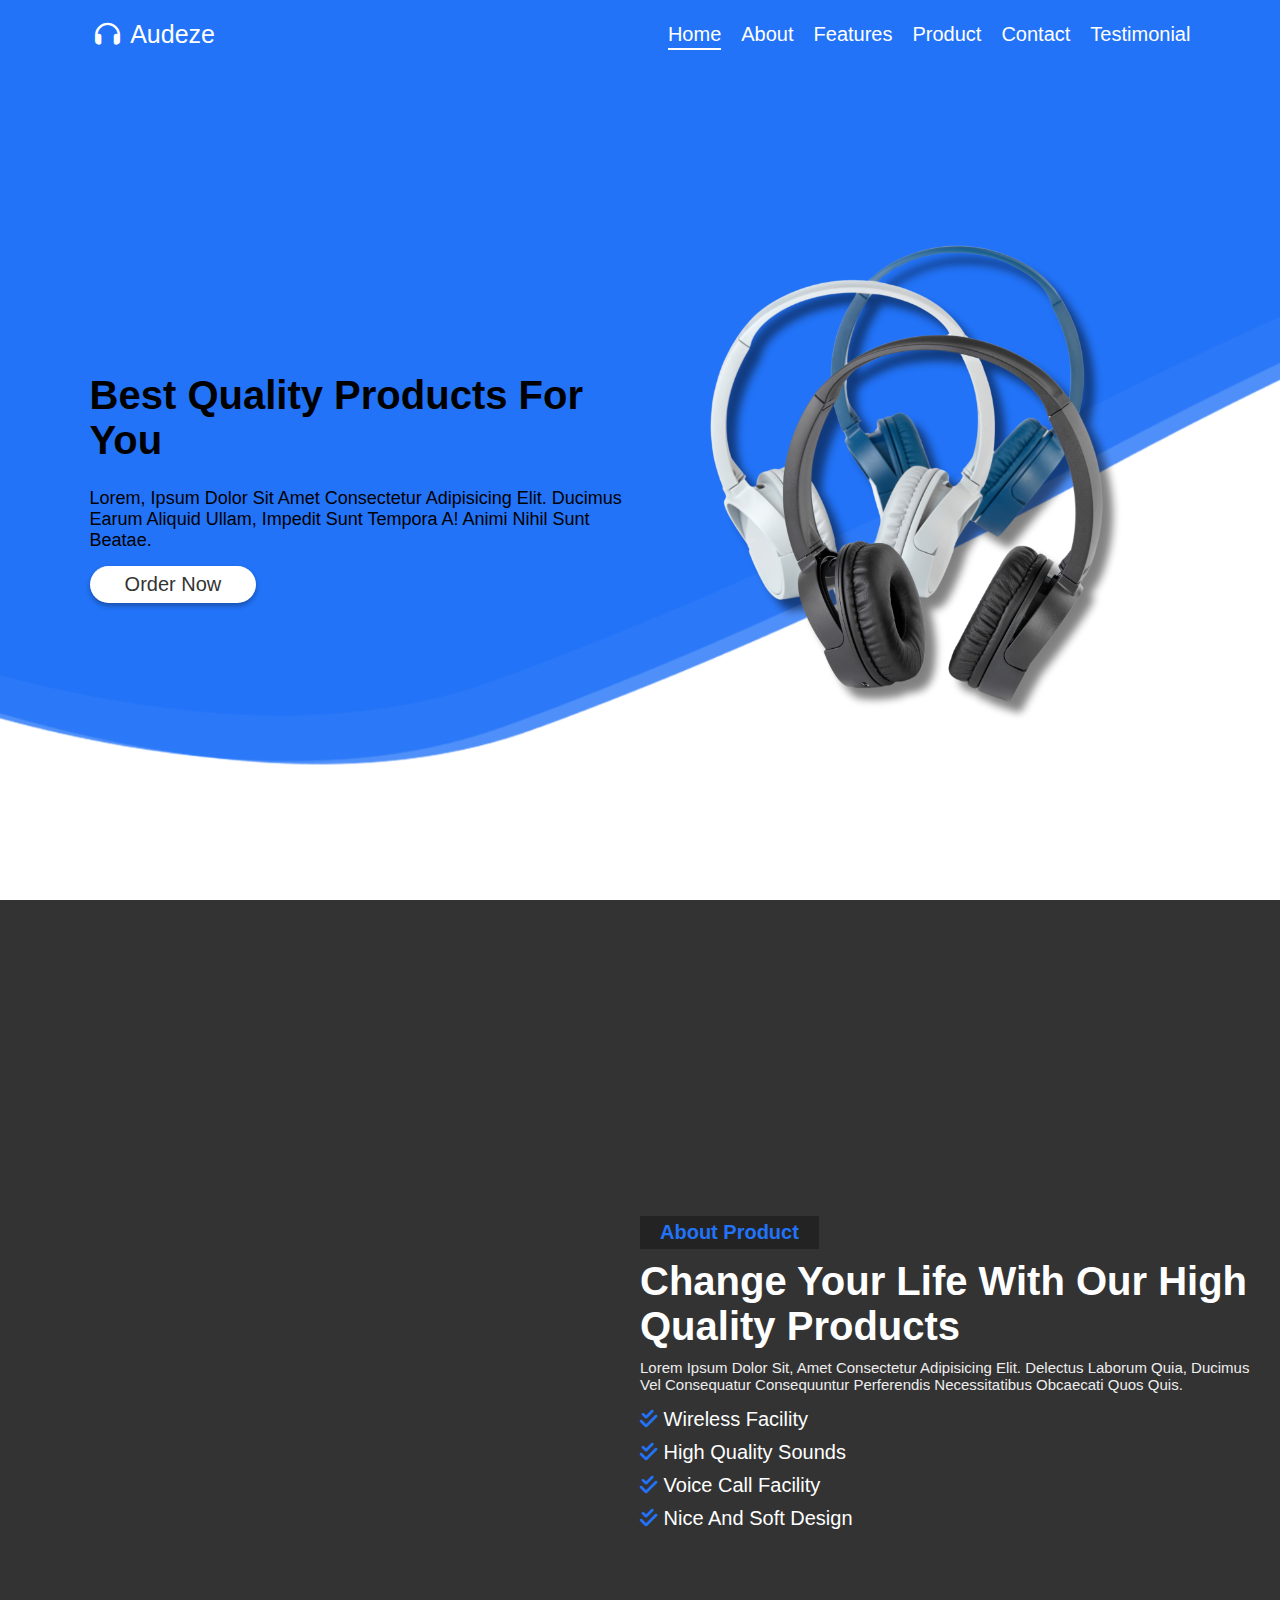
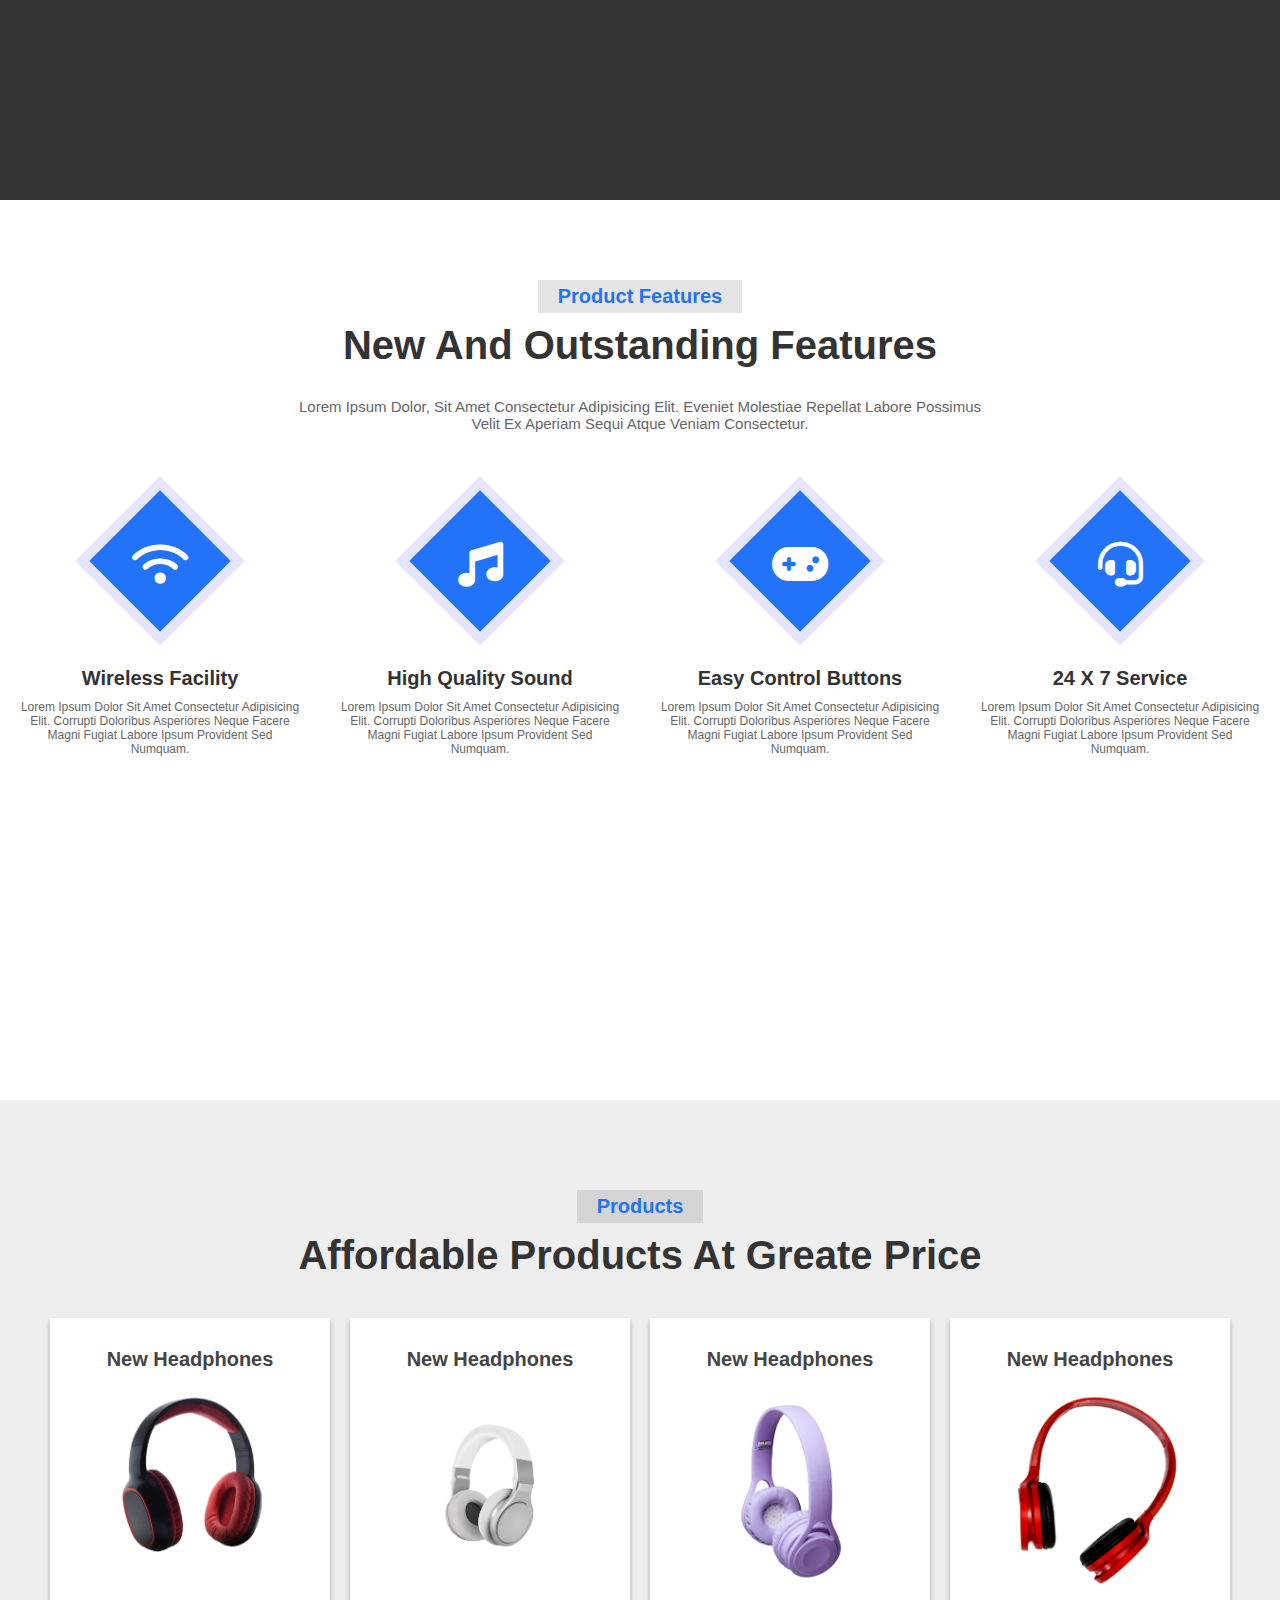
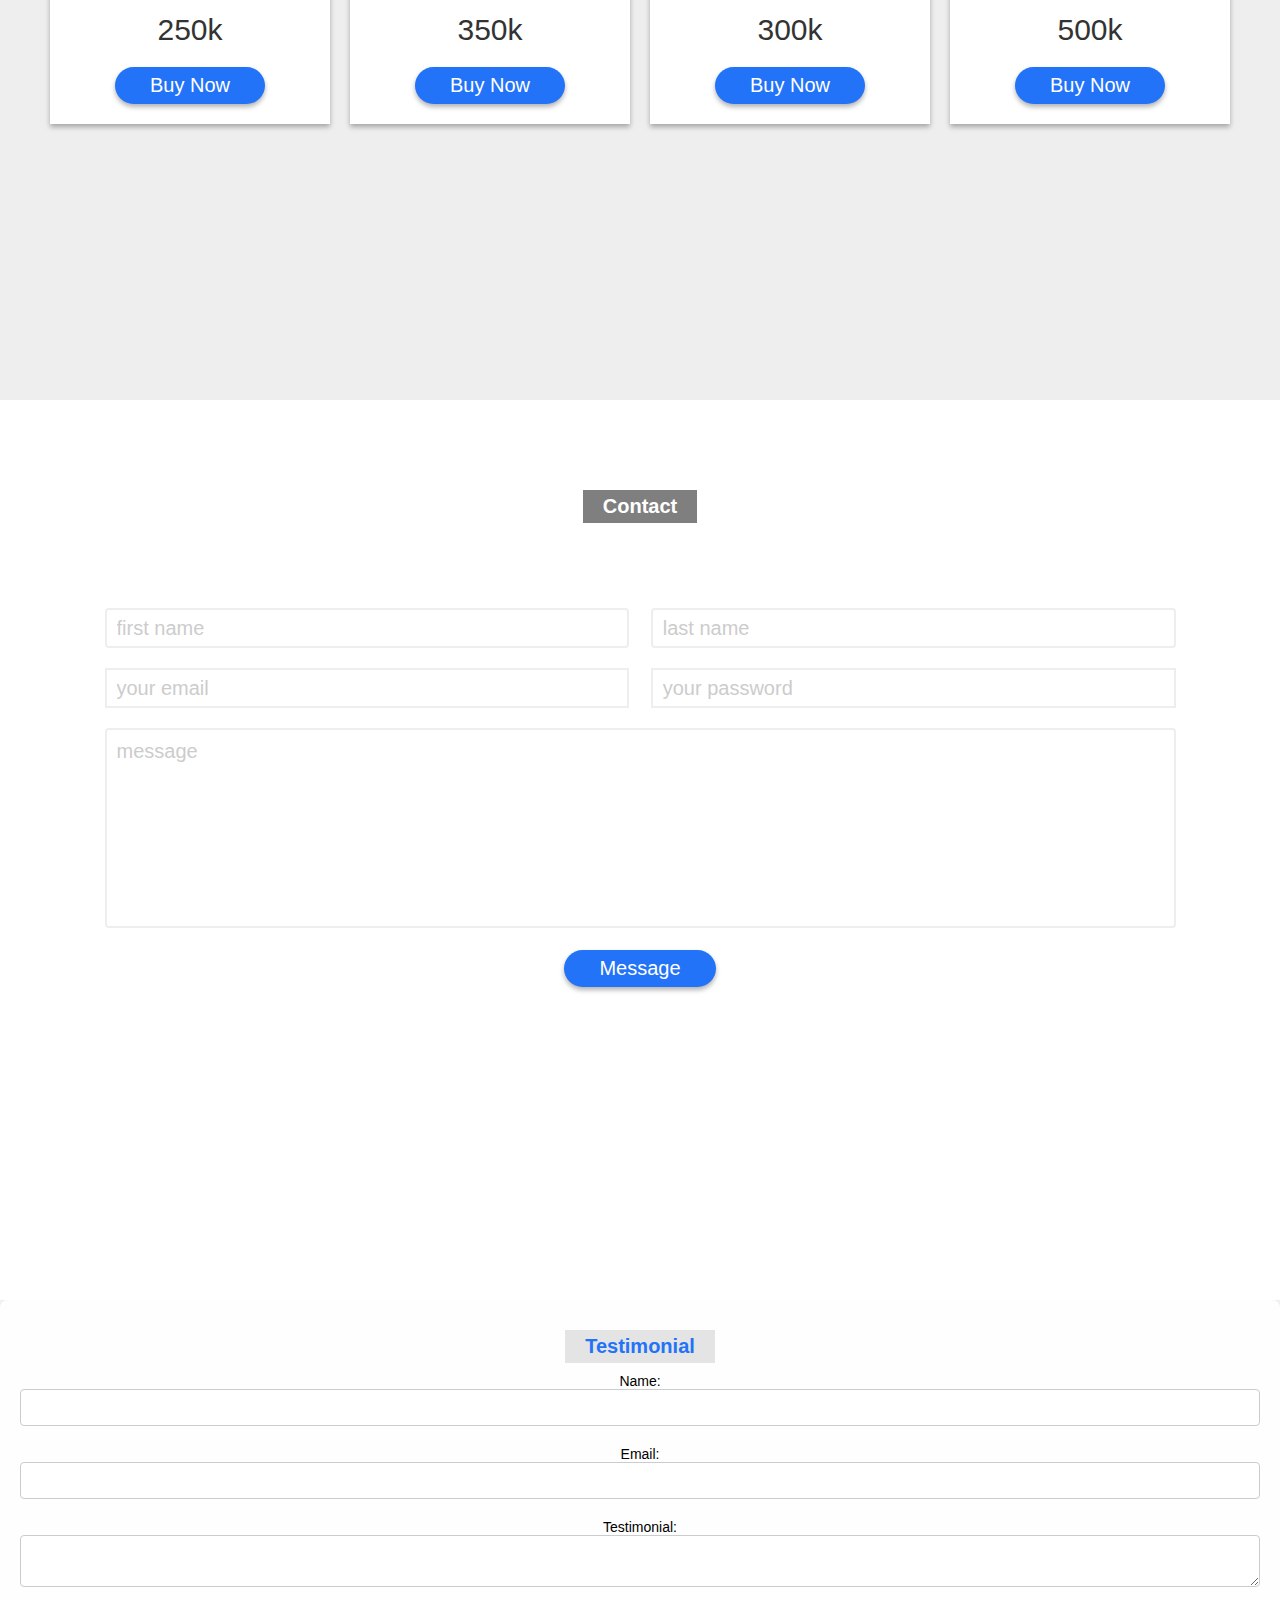
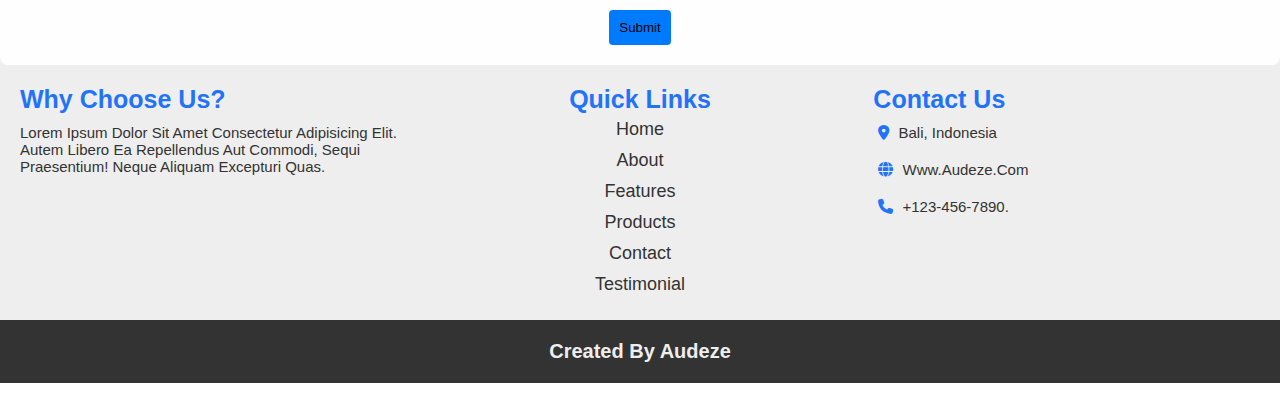
==== index.html @ 9da6c5f0 "DWG UAS 2401010616" ====
<!DOCTYPE html>
<html lang="en">
<head>
    <meta charset="UTF-8">
    <meta name="viewport" content="width=device-width, initial-scale=1.0">
    <title>Audeze</title>

    <link rel="preconnect" href="https://fonts.googleapis.com">
    <link rel="preconnect" href="https://fonts.gstatic.com" crossorigin>
    <link href="https://fonts.googleapis.com/css2?family=Poppins:ital,wght@0,100;0,200;0,300;0,400;0,500;0,600;0,700;0,800;0,900;1,100;1,200;1,300;1,400;1,500;1,600;1,700;1,800;1,900&display=swap" rel="stylesheet">

    <link rel="stylesheet" href="https://cdnjs.cloudflare.com/ajax/libs/font-awesome/6.7.1/css/all.min.css">

    <link rel="stylesheet" href="/style.css">
</head>
<body>
     <header>

<a href="#" class="logo"><i class="fas fa-headphones"></i> Audeze </a>

<div id="menu" class="fas fa-bars"></div>

<nav class="navbar">
  <div class="nav-toggle" id="menu">
    <i class="fas fa-bars"></i> 
  </div>
  <ul>
    <li><a class="active" href="#home">home</a></li>
    <li><a href="#about">about</a></li>
    <li><a href="#features">features</a></li>
    <li><a href="#product">product</a></li>
    <li><a href="#contact">contact</a></li>
    <li><a href="#testimonial">testimonial</a></li>

  </ul>
</nav>

  </header>

<!-- home section starts  -->

<section class="home" id="home">

    <div class="content">
        <h1>best quality products for you</h1>
        <p>Lorem, ipsum dolor sit amet consectetur adipisicing elit. Ducimus earum aliquid ullam, impedit sunt tempora a! Animi nihil sunt beatae.</p>
        <a href="#"><button class="btn">order now</button></a>
    </div>

    <div class="image">
        <img src="utama.png" alt="">
    </div>

</section>

<!-- home section ends -->

<!-- about section starts  -->

<section class="about" id="about">

    <div class="image">
        <img src="about.png" alt="">
    </div>

    <div class="content">
        <h1 class="heading">about product</h1>
        <h3>change your life with our high quality products</h3>
        <p>Lorem ipsum dolor sit, amet consectetur adipisicing elit. Delectus laborum quia, ducimus vel consequatur consequuntur perferendis necessitatibus obcaecati quos quis.</p>
        <ul>
            <li> <i class="fas fa-check-double"></i> wireless facility </li>
            <li> <i class="fas fa-check-double"></i> high quality sounds </li>
            <li> <i class="fas fa-check-double"></i> voice call facility </li>
            <li> <i class="fas fa-check-double"></i> nice and soft design </li>
        </ul>
    </div>

</section>

<!-- about section ends -->

<!-- features section starts  -->

<section class="features" id="features">

<h1 class="heading">product features</h1>

<h1 class="title">new and outstanding features</h1>

<p class="description">Lorem ipsum dolor, sit amet consectetur adipisicing elit. Eveniet molestiae repellat labore possimus velit ex aperiam sequi atque veniam consectetur.</p>

<div class="box-container">

    <div class="box">
        <i class="fas fa-wifi"></i>
        <h3>wireless facility</h3>
        <p>Lorem ipsum dolor sit amet consectetur adipisicing elit. Corrupti doloribus asperiores neque facere magni fugiat labore ipsum provident sed numquam.</p>
    </div>

    <div class="box">
        <i class="fas fa-music"></i>
        <h3>high quality sound</h3>
        <p>Lorem ipsum dolor sit amet consectetur adipisicing elit. Corrupti doloribus asperiores neque facere magni fugiat labore ipsum provident sed numquam.</p>
    </div>

    <div class="box">
        <i class="fas fa-gamepad"></i>
        <h3>easy control buttons</h3>
        <p>Lorem ipsum dolor sit amet consectetur adipisicing elit. Corrupti doloribus asperiores neque facere magni fugiat labore ipsum provident sed numquam.</p>
    </div>

    <div class="box">
        <i class="fas fa-headset"></i>
        <h3>24 x 7 service</h3>
        <p>Lorem ipsum dolor sit amet consectetur adipisicing elit. Corrupti doloribus asperiores neque facere magni fugiat labore ipsum provident sed numquam.</p>
    </div>

</div>

</section>

<!-- features section ends -->

<!-- Product section starts  -->

<section class="product" id="product">

<h1 class="heading">products</h1>

<h1 class="title">affordable products at greate price</h1>

<div class="box-container">

    <div class="box">
        <h3>new headphones</h3>
        <img src="p1.png" alt="">
        <span class="price">250k</span>
        <a href="#"><button class="btn">buy now</button></a>
    </div>

    <div class="box">
        <h3>new headphones</h3>
        <img src="p2.png" alt="">
        <span class="price">350k</span>
        <a href="#"><button class="btn">buy now</button></a>
    </div>

    <div class="box">
        <h3>new headphones</h3>
        <img src="p3.png" alt="">
        <span class="price">300k</span>
        <a href="#"><button class="btn">buy now</button></a>
    </div>

    <div class="box">
        <h3>new headphones</h3>
        <img src="p4.png" alt="">
        <span class="price">500k</span>
        <a href="#"><button class="btn">buy now</button></a>
    </div>

</div>

</section>

<!-- Product section ends -->


<!-- contact section starts  -->

<section class="contact" id="contact">

<h1 class="heading">contact</h1>

<h1 class="title">contact us for latest updates</h1>

<form action="">

    <div class="inputBox">
        <input type="text" placeholder="first name">
        <input type="text" placeholder="last name">
    </div>

    <div class="inputBox">
        <input type="email" placeholder="your email">
        <input type="password" placeholder="your password">
    </div>

    <textarea name="" id="" cols="30" rows="10" placeholder="message"></textarea>

    <input type="submit" value="message" class="btn">

</form>

</section>

<!-- contact section ends -->

<section class="testimonial" id="testimonial">
    <div class="background">
        <div class="container">
            <h1 class="heading">Testimonial</h1>
            <form id="fTesti">
                <div class="form-group">
                    <label for="name">Name:</label>
                    <input type="text" id="name" name="name" required>
                </div>
                <div class="form-group">
                    <label for="name">email:</label>
                    <input type="text" id="name" name="name" required>
                </div>
                <div class="form-group">
                    <label for="message">Testimonial:</label>
                    <textarea id="message" name="message" required></textarea>
                </div>
                <button type="submit">Submit</button>
            </form>
            <div id="inf1" class="info success"></div>
            <div id="inf2" class="info error"></div>
        </div>
    </div>
</section>

<script>
    var nim = "2401010616";
    var urlAPI = "https://apimhstiki.ptov.my.id/";
    var urlREAD = urlAPI + "testi";

    $("#inf1").hide();
    $("#inf2").hide();

    $("#fTesti").on('submit', function(ev) {
        ev.preventDefault();
        let dtTesti = $(this).serialize();
        $.ajax({
            url: urlREAD,
            method: 'POST',
            dataType: 'json',
            data: dtTesti,
            success: function(dt) {
                if (dt.error == 0) {
                    console.log("data berhasil di simpan");
                    $("#inf1").show().html("Data berhasil disimpan");
                    $("#inf2").hide(); // Hide error message if any
                } else {
                    console.log("terjadi kegagalan menyimpan data di server");
                    $("#inf2").show().html("Terjadi kegagalan menyimpan data di server");
                    $("#inf1").hide(); // Hide success message if any
                }
            },
            error: function() {
                console.log("terjadi kegagalan dalam pengiriman data");
                $("#inf2").show().html("Terjadi kegagalan menyimpan data di server");
                $("#inf1").hide(); // Hide success message if any
            }
        });
    });
</script>

<!-- footer section starts  -->

<section class="footer">

<div class="box-container">

    <div class="box">
        <h3>why choose us?</h3>
        <p>Lorem ipsum dolor sit amet consectetur adipisicing elit. Autem libero ea repellendus aut commodi, sequi praesentium! Neque aliquam excepturi quas.</p>
    </div>

    <div class="box">
        <h3>quick links</h3>
        <a href="#">home</a>
        <a href="#">about</a>
        <a href="#">features</a>
        <a href="#">products</a>
        <a href="#">contact</a>
        <a href="#">testimonial</a>
    </div>

    <div class="box">
        <h3>contact us</h3>
        <p> <i class="fas fa-map-marker-alt"></i> Bali, Indonesia </p>
        <p> <i class="fas fa-globe"></i> www.Audeze.com </p>
        <p> <i class="fas fa-phone"></i> +123-456-7890. </p>
    </div>

</div>

<h1 class="credit"> created by Audeze<a href="#"></a> </h1>

</section>

<!-- footer section ends -->


    <script src="https://cdnjs.cloudflare.com/ajax/libs/jquery/3.7.1/jquery.min.js"></script>
    <script defer type="text/javascript" src="/main.js"></script>
</body>
</html>
---- style.css ----
:root{
    --blue:#2273F8;
}

*{
    font-family: 'Open Sans', sans-serif;
    margin:0; padding:0;
    box-sizing: border-box;
    outline: none;
    text-decoration: none;
    transition: all .2s linear;
    text-transform: capitalize;
}

*::selection{
    background:var(--blue);
    color:#fff;
}

html{
    font-size: 62.5%;
    overflow-x: hidden;
}

body{
    overflow-x: hidden;
}

.btn{
    font-size: 2rem;
    padding:.7rem 3.5rem;
    border-radius: 5rem;
    color:#fff;
    background:var(--blue);
    margin-top: 1rem;
    box-shadow: 0 .3rem .5rem rgba(0,0,0,.3);
    cursor: pointer;
    border:none;
    overflow: hidden;
    position: relative;
    z-index: 0;
}

.btn::before{
    content: '';
    position: absolute;
    top:0; right: 0;
    height:100%;
    width:0%;
    background:#333;
    z-index: -1;
    transition: .2s linear;
}

.btn:hover::before{
    left: 0;
    width:100%;
}

.heading{
    padding:.5rem 2rem;
    font-size: 2rem;
    background:rgba(0,0,0,.1);
    color:var(--blue);
    display: inline-block;
    margin:1rem 0;
}

.title{
    font-size: 4rem;
    color:#333;
    padding:0 1rem;
    text-align: center;
}

header{
    width:100%;
    display: flex;
    align-items: center;
    justify-content: space-between;
    position: fixed;
    top:0; left: 0;
    z-index: 1000;
    padding:2rem 7%;
    background:var(--blue);
}

header .logo{
    font-size: 2.5rem;
    color:#fff;
}

header .logo i{
    padding:0 .5rem;
}

header .navbar ul{
    display: flex;
    align-items: center;
    justify-content: space-between;
    list-style: none;
}

header .navbar ul li a{
    font-size: 2rem;
    margin-left: 2rem;
    color:#fff;
    position: relative;
}

header .navbar ul li a::before{
    content: '';
    position: absolute;
    bottom:-.5rem; right:0;
    width:0%;
    height:.2rem;
    background:#fff;
    transition: .2s linear;
}

header .navbar ul li a.active::before,
header .navbar ul li a:hover::before{
    left:0;
    width:100%;
}

header #menu{
    font-size: 3rem;
    color:#fff;
    cursor: pointer;
    display: none;
}

.home{
    min-height: 100vh;
    display: flex;
    align-items: center;
    justify-content: center;
    flex-wrap: wrap;
    background:url(homg-img.png) no-repeat;
    background-size: 140% 85%;
    background-position: top;
    padding:1.5rem 7%;
    padding-top: 4rem;;
}

.home .image{
    flex:1 1 40rem;
    padding-top: 6rem;
}

.home .image img{
    width:100%;
}

.home .content{
    flex:1 1 40rem;
    padding-top: 5rem;
}

.home .content h1{
    font-size: 4rem;
    color:#000000;
}

.home .content p{
    font-size: 1.8rem;
    color:#000000;
    padding:.5rem 0;
}

.home .content .btn{
    background:#fff;
    color:#333;
}

.home .content .btn:hover{
    color:#fff;
}

.about{
    min-height: 100vh;
    display: flex;
    align-items: center;
    justify-content: center;
    flex-wrap: wrap;
    background:#333;
    padding:2rem;
    padding-top: 6rem;
}

.about .image{
    flex:1 1 40rem;
    text-align: center;
    padding:4rem 0;
}

.about .image img{
    height:70vh;
}

.about .content{
    flex:1 1 40rem;
}

.about .content h3{
    font-size: 4rem;
    color:#fff;
}

.about .content .heading{
    background:rgba(0,0,0,.3);
}

.about .content p{
    font-size: 1.5rem;
    color:#eee;
    padding:1rem 0;
}

.about .content ul li{
    list-style: none;
    font-size: 2rem;
    color:#fff;
    padding:.5rem 0;
}

.about .content ul li i{
    color:var(--blue);
}

.features{
    min-height: 100vh;
    text-align: center;
    padding-top: 7rem;
}

.features .description{
    padding:1rem 0;
    margin:0 auto;
    width:70rem;
    color:#666;
    font-size: 1.5rem;
}

.features .box-container{
    display: flex;
    align-items: center;
    justify-content: center;
    flex-wrap: wrap;
}

.features .box-container .box{
    margin:2rem;
    width:28rem;
    z-index: 0;
    position: relative;
}

.features .box-container .box::before{
    content: '';
    position: absolute;
    top:32.5%; left:50%;
    transform: translate(-50%, -50%) rotate(45deg);
    background:var(--blue);
    height: 10rem;
    width: 10rem;
    z-index: -1;
    box-shadow: 0 0 0 1rem rgba(0, 0, 255, .1);
}

.features .box-container .box i{
    color:#fff;
    font-size: 4.5rem;
    margin:8rem 0;
}

.features .box-container .box h3{
    color:#333;
    font-size: 2rem;
}

.features .box-container .box p{
    color:#666;
    font-size: 1.2rem;
    padding:1rem 0;
}

.product{
    min-height: 100vh;
    text-align: center;
    background:#eee;
    padding:1rem;
    padding-top: 8rem;
}

.product .box-container{
    display: flex;
    align-items: center;
    justify-content: center;
    flex-wrap: wrap;
    padding:1rem 0;
}

.product .box-container .box{
    margin:1rem;
    background:#fff;
    box-shadow: 0 .3rem .5rem rgba(0,0,0,.3);
    padding:2rem 4rem;
}

.product .box-container .box h3{
    padding:1rem 0;
    font-size: 2rem;
    color:#444;
}

.product .box-container .box .price{
    padding:1rem 0;
    font-size: 3rem;
    color:#333;
    display: block;
}

.product .box-container .box img{
    height:20rem;
    width:20rem;
    margin:1rem 0;
}



.contact{
    min-height: 100vh;
    text-align: center;
    background:linear-gradient(rgba(0,0,0,.7),rgba(0,0,0,.7)), url(contact.jpg) no-repeat;
    background-position: center;
    background-size: cover;
    background-attachment: fixed;
    padding:1rem;
    padding-top: 8rem;
}

.contact .heading{
    background:rgba(0,0,0,.5);
    color:#fff;
}

.contact .title{
    color:#fff;
}

.contact form{
    width:85%;
    margin:1rem auto;
}

.contact form .inputBox{
    display: flex;
    justify-content: space-between;
    flex-wrap: wrap;
}

.contact form .inputBox input, .contact form textarea{
    height:4rem;
    width:49%;
    padding:0 1rem;
    margin:1rem 0;
    font-size: 2rem;
    border:.2rem solid #eee;
    background:none;
    text-transform: none;
    color:#fff;
}

.contact form .inputBox input::placeholder, .contact form textarea::placeholder{
    color:#ccc;
}

.contact form .inputBox input:focus, .contact form textarea:focus{
    border-color:var(--blue);
}

.contact form textarea{
    height:20rem;
    width:100%;
    padding:1rem;
    resize: none;
}

.contact form .btn:hover{
    background:#fff;
    color:#333;
}

body {
    margin: 0;
    font-family: Arial, sans-serif;
}

.background {
    background-color: #f0f0f0; 
    background-size: cover; 
    background-position: center; 
    height: 100%; 
}

.container {
    width: 100%; 
    margin: 0; 
    text-align: center; 
    padding: 20px;
    background-color: rgba(255, 255, 255, 0.9); 
    border-radius: 8px; 
}

h1 {
    margin-bottom: 20px;
}

.form-group {
    font-size: 14px;
    margin-bottom: 20px;
}

input[type="text"], textarea {
    width: 100%;
    padding: 10px;
    margin-top: 0;
    border-radius: 4px;
    border: 1px solid #ccc;
}

button {
    padding: 10px;
    border-radius: 4px;
    border: none;
    background-color: #007bff; 
    cursor: pointer;
}

button:hover {
    background-color: #0056b3; 
}

.info {
    margin-top: 0;
}

.success {
    color: green;
}

.error {
    color: red;
}


.footer{
    background:#eee;
}

.footer .box-container{
    display: flex;
    justify-content: center;
    flex-wrap: wrap;
}

.footer .box-container .box{
    flex:1 1 30rem;
    margin:2rem;
}

.footer .box-container .box h3{
    font-size: 2.5rem;
    color:var(--blue);
}

.footer .box-container .box p{
    font-size: 1.5rem;
    color:#333;
    padding:1rem 0;
}

.footer .box-container .box p i{
    padding:0 .5rem;
    color:var(--blue);
}

.footer .box-container .box:nth-child(2){
    text-align: center;
}

.footer .box-container .box a{
    font-size: 1.8rem;
    display:block;
    color:#333;
    padding:.5rem 0;
}

.footer a:hover{
    text-decoration: underline;
}

.footer .credit{
    padding:2rem 1rem;
    text-align: center;
    background:#333;
    color:#eee;
    font-size: 2rem;
}

.footer .credit a{
    color:#fff;
}






 











/* media queries  */

@media (max-width:768px){

    html{
        font-size: 55%;
    }

    header #menu{
        display: block;
    }
    
    header .navbar{
        position: fixed;
        top:-120%; left:0;
        width:100%;
        background:#fff;
        opacity: 0;
    }

    header .navbar ul{
        padding:2rem 0;
        flex-flow: column;
        justify-content: center;
    }

    header .navbar ul li a{
        font-size: 2.5rem;
        color:#333;
        display: block;
        margin:1rem 0;
    }

    header .navbar ul li a::before{
        background:#333;
    }

    .fa-times{
        transform: rotate(180deg);
    }

    header .navbar.nav-toggle{
        top:7.4rem;
        opacity: 1;
    }

    .home .content{
        text-align: center;
    }

    .features .description{
        width:auto;
        padding:1rem;
    }

    .contact form{
        width:95%;
    }

}

@media (max-width:500px){

    html{
        font-size: 50%;
    }

    .home .content h1{
        font-size: 3.5rem;
    }

    .about .image img{
        width:80%;
        height:auto;
    }

    .contact form .inputBox input{
        width:100%; 
    }

}
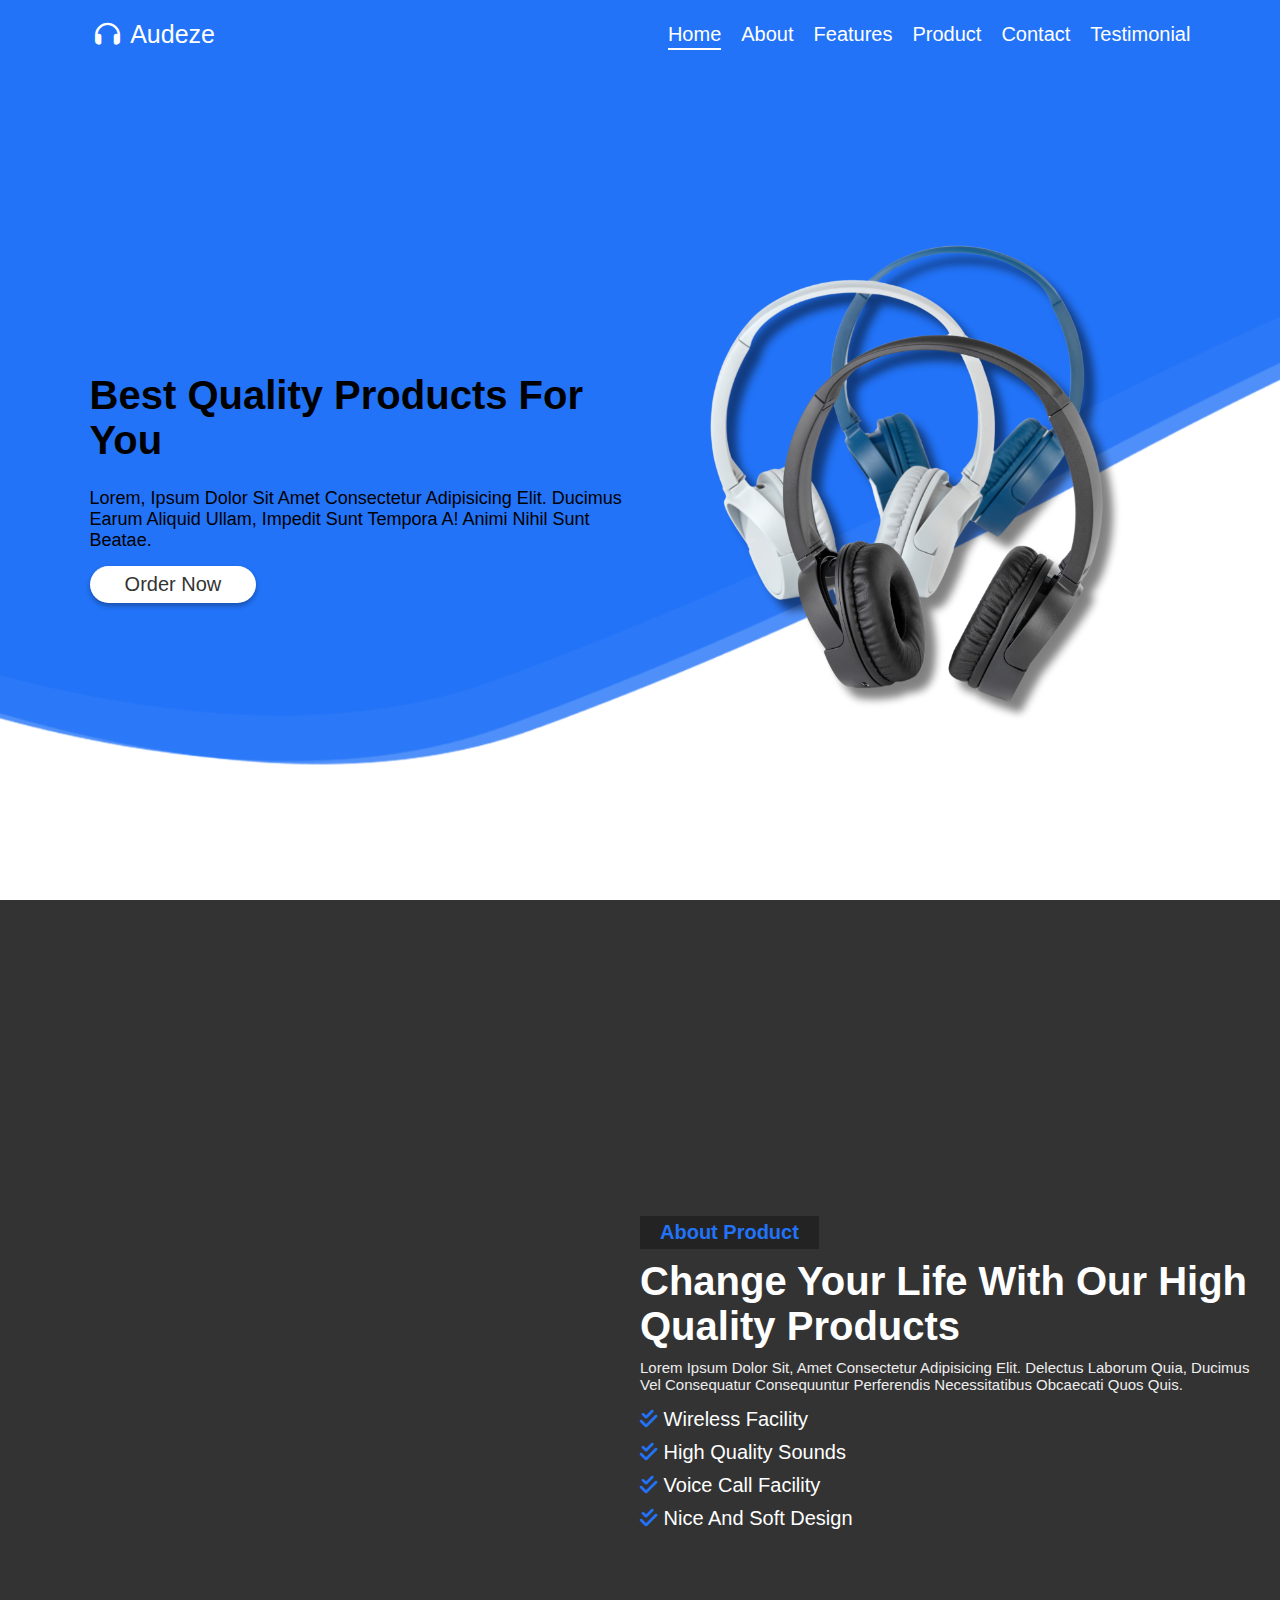
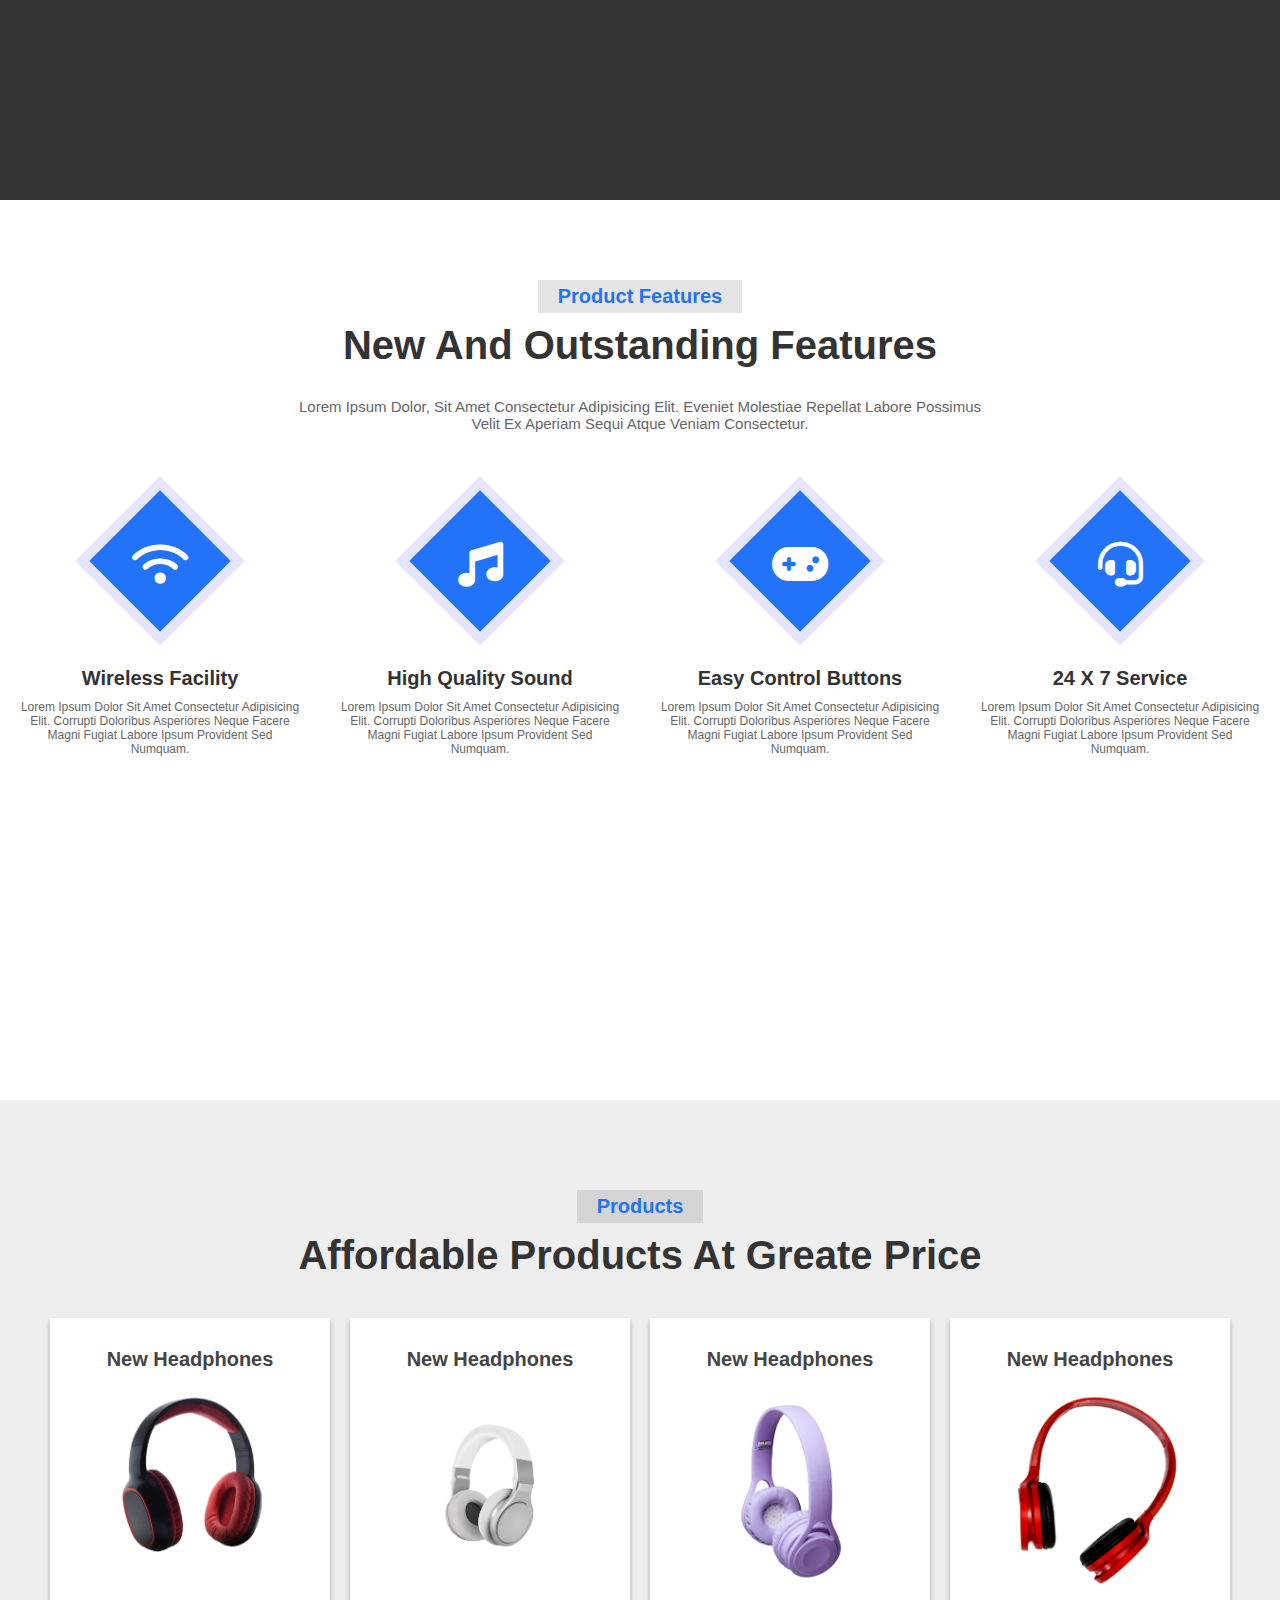
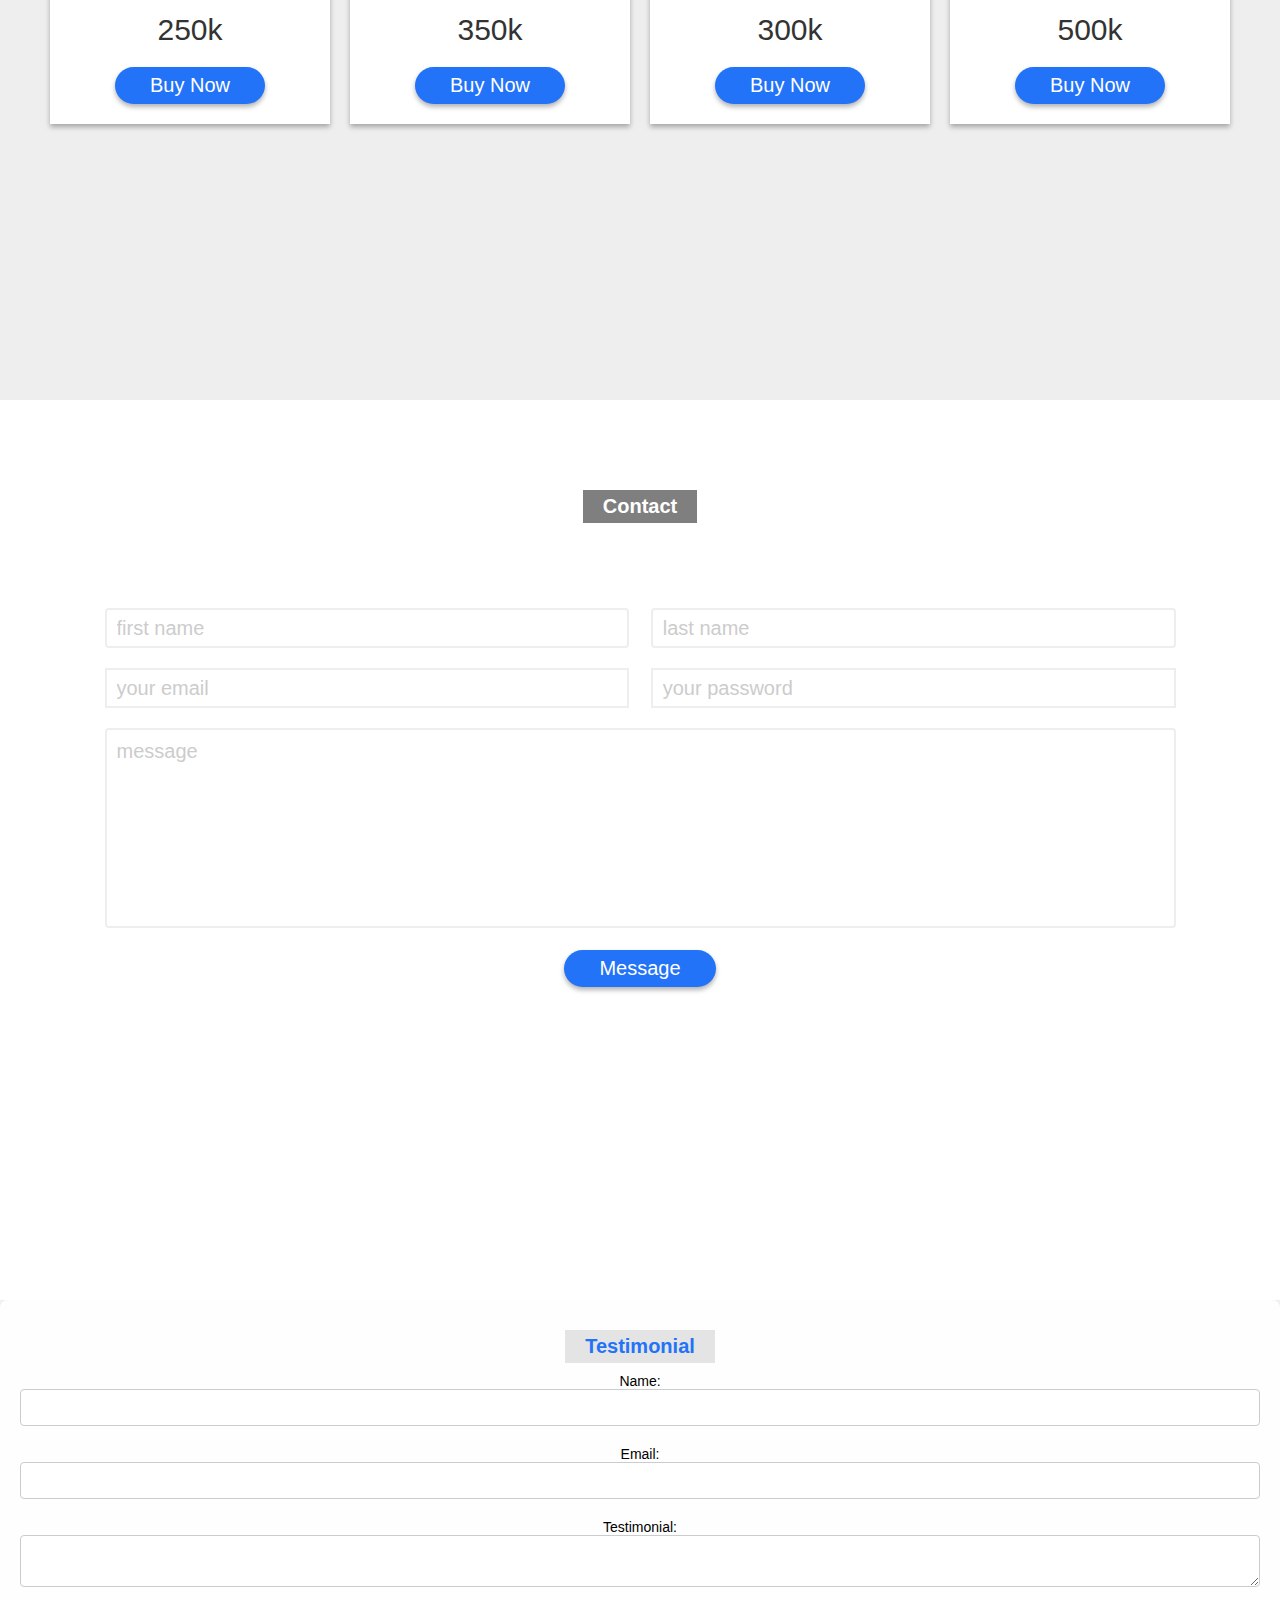
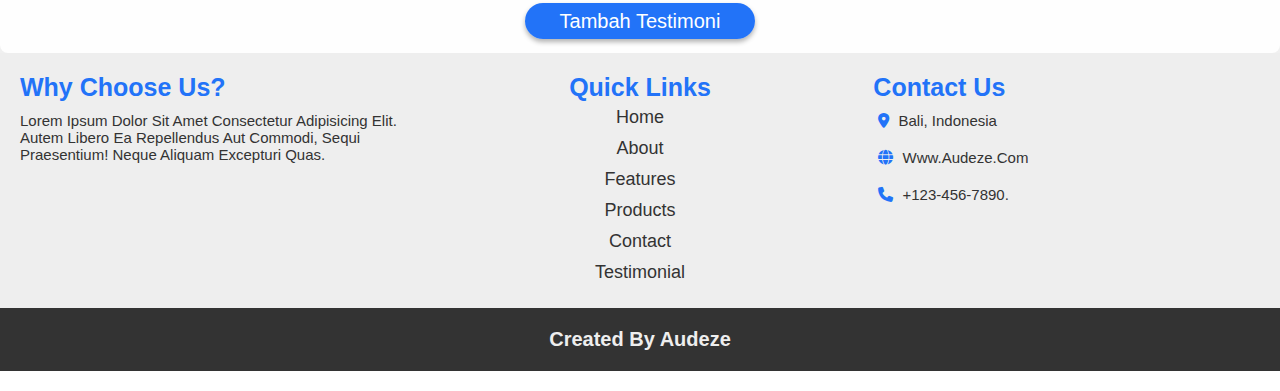
==== commit 19e62b33: "Updete" ====
--- a/index.html
+++ b/index.html
@@ -213,7 +213,7 @@
                     <label for="message">Testimonial:</label>
                     <textarea id="message" name="message" required></textarea>
                 </div>
-                <button type="submit">Submit</button>
+                <a href="tambahtestimoni.html" class="btn btn-primary"> Tambah Testimoni</a>
             </form>
             <div id="inf1" class="info success"></div>
             <div id="inf2" class="info error"></div>
